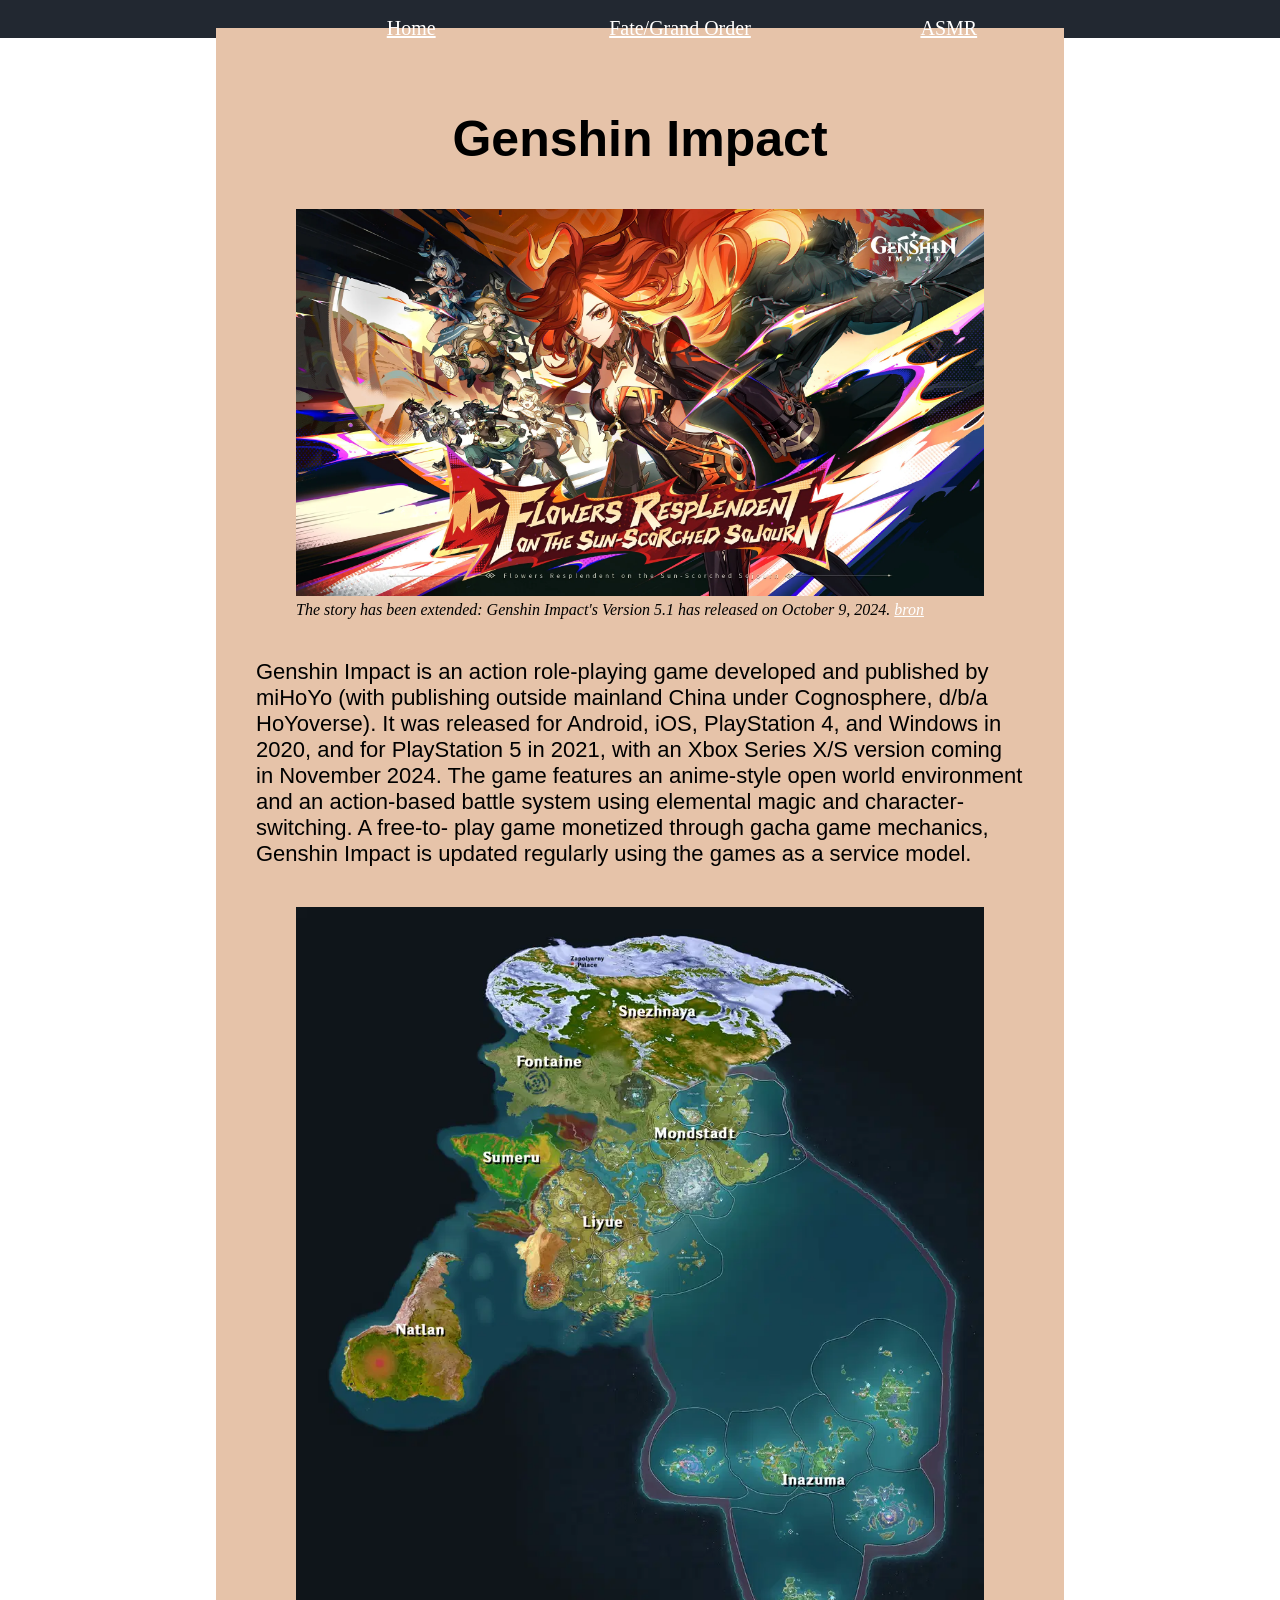
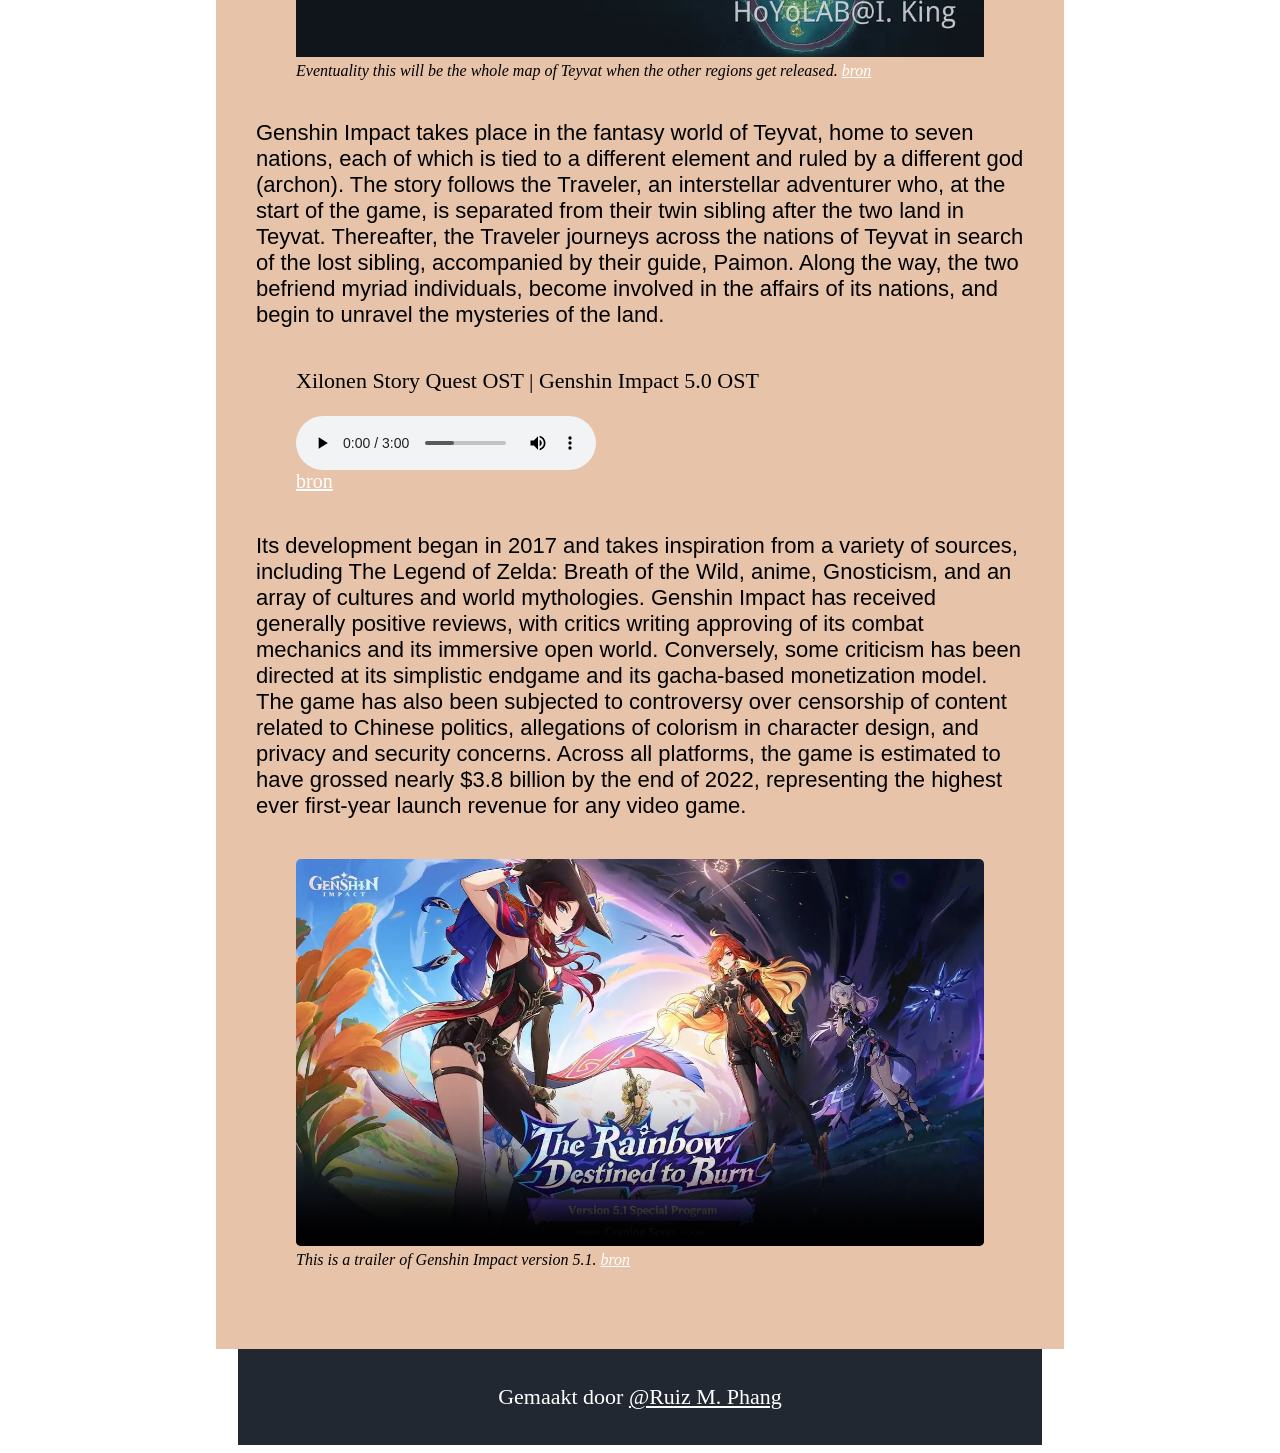
==== Intersection Observer/index.html @ 7a112591 "opdracht 1 copy & xp to rem" ====
<!DOCTYPE html>
<html>
<html lang="en">
<head>
    <meta charset="UTF-8">
    <meta name="viewport" content="width=device-width, initial-scale=1.0">
    <link rel="stylesheet" href="css/style.css">
    <title>Genshin Impact</title>
</head>
<body>
    <header class="header">
        <nav class="header__nav">
            <ul class="nav__list">
                <li class="list__item--next-page"><a href="index.html" id="hoofdlink">Home</a></li>
                <li class="list__item--next-page"><a href="Fate GO.html" id="hoofdlink">Fate/Grand Order</a></li>
                <li class="list__item--next-page"><a href="ASMR.html" id="hoofdlink">ASMR</a></li>
            </ul>
        </nav>
    </header>
    <article>
        <h1 class="title">Genshin Impact</h1>
        <figure>
            <img src="Afbeeldingen/Genshin Impact Banner 2024.webp" alt="Genshin Impact 5.1 update">
            <figcaption>The story has been extended: Genshin Impact's Version 5.1 has released on October 9, 2024. <a
                    href="https://genshin.hoyoverse.com/en/"
                    target="_blank" rel="noopener noreferrer">bron</a></figcaption>
        </figure>
        <p class="eerste">
            Genshin Impact is an action role-playing game developed and
            published by miHoYo (with publishing outside mainland China
            under Cognosphere, d/b/a HoYoverse). It was released for
            Android, iOS, PlayStation 4, and Windows in 2020, and for
            PlayStation 5 in 2021, with an Xbox Series X/S version
            coming in November 2024. The game features an anime-style
            open world environment and an action-based battle system
            using elemental magic and character-switching. A free-to-
            play game monetized through gacha game mechanics, Genshin
            Impact is updated regularly using the games as a service
            model.
        </p>
        <figure>
            <img src="Afbeeldingen/Teyvat map.webp" alt="Map van Teyvat">
            <figcaption>Eventuality this will be the whole map of Teyvat when the other regions get released. <a
                    href="https://upload-os-bbs.hoyolab.com/upload/2022/03/24/17009971/4f65bdbe9a69a3a64ff60634858b6cda_2842106452185697547.png?x-oss-process=image%2Fresize%2Cs_1000%2Fauto-orient%2C0%2Finterlace%2C1%2Fformat%2Cwebp%2Fquality%2Cq_70"
                    target="_blank" rel="noopener noreferrer">bron</a></figcaption>
        </figure>
        <p class="tweede">
            Genshin Impact takes place in the fantasy world of Teyvat,
            home to seven nations, each of which is tied to a different
            element and ruled by a different god (archon). The story
            follows the Traveler, an interstellar adventurer who, at the
            start of the game, is separated from their twin sibling after
            the two land in Teyvat. Thereafter, the Traveler journeys
            across the nations of Teyvat in search of the lost sibling,
            accompanied by their guide, Paimon. Along the way, the two
            befriend myriad individuals, become involved in the affairs of
            its nations, and begin to unravel the mysteries of the land.
        </p>
        <figure>
            <p>Xilonen Story Quest OST | Genshin Impact 5.0 OST</p>
            <audio controls>
                <source src="Audio/xilonen-story-quest-ost-genshin-impact-50-ost.mp3" type="audio/mpeg">
            </audio>
            <a href="https://youtu.be/CQMP9WpCx2w?feature=shared" target="_blank" rel="noopener noreferrer">bron</a>
        </figure>
        <p class="derde">
            Its development began in 2017 and takes inspiration from a
            variety of sources, including The Legend of Zelda: Breath of
            the Wild, anime, Gnosticism, and an array of cultures and world
            mythologies. Genshin Impact has received generally positive
            reviews, with critics writing approving of its combat mechanics
            and its immersive open world. Conversely, some criticism has been
            directed at its simplistic endgame and its gacha-based
            monetization model. The game has also been subjected to
            controversy over censorship of content related to Chinese politics,
            allegations of colorism in character design, and privacy and
            security concerns. Across all platforms, the game is estimated to
            have grossed nearly $3.8 billion by the end of 2022, representing
            the highest ever first-year launch revenue for any video game.
        </p>
        <figure>
            <video poster="Afbeeldingen/maxresdefault.webp" src="video/Genshin Impact version 5.1 trailer.mp4"
                controls></video>
            <figcaption>This is a trailer of Genshin Impact version 5.1. <a href="https://youtu.be/yJ-tllvBvmI"
                    target="_blank" rel="noopener noreferrer">bron</a></figcaption>
        </figure>
    </article>
    <footer>
        <p>
            Gemaakt door <a class="link" href="https://www.linkedin.com/in/ruiz-phang-8115972ba/" target="_blank">@Ruiz
                M. Phang</a>
        </p>
    </footer>
</body>
</html>
---- Intersection Observer/css/style.css ----
/* var */

:root{
    --color_white: white ;
    --color_red: red ;
    --button_enabled: black;
    --button_disabled: rgb(88, 88, 88);
}

/* Reset css */

*, *::before, *::after {
     margin: 0;
     padding: 0;
     box-sizing: border-box;
    }
    
    html, body {
     min-height: 100vh;
    }
    html {
    font-size: 62.5%; /* font is 10px */
     scroll-behavior: smooth;
    }
    
    img{
     max-width: 100%;
    height: auto;
    }

/* style van webpagina */

.header {
    margin: -1rem;
    display: flex;
    justify-self: stretch;
    /* width: 66.6vw; */
    background-color: #222831;
    color: #ffffff;
    align-items: center;
    height: 4rem;
}

.header__nav {
    margin-top: -2rem;
    justify-content: stretch;
}

h1{
    font-size: 250%;
}

p{
    font-size: 110%;
}

figure{
    margin-top: 40px;
    margin-bottom: 40px;
    justify-content: center;
    align-items: center;
}

#asmr_map{
    width: 900px;
}

#fgo_combat{

}

figcaption{
    font-size: 80%;
    font-style: italic;
}

audio{
    display: block;
    margin-top: 20px;
}

video{
    width: 100%;
    border-radius: 5px;
}

nav{
    width: 60vw;
    height: 100%;
    margin: 0 auto;
}

li{
    width: 100%;
    height: 100%;
    display: flex;
    align-items: center;
    justify-content: center;
}

li:hover{
    cursor: pointer;
}

ul{
    display: flex;
    list-style: none;
    height: 100%;
    width: 100%;
    align-items: center;
    justify-content: space-evenly;
    gap: 5%;
}

a{
    color: #ffffff;
}

img{
    max-width: 100%;
    transition: 0.2s transform;
    align-items: center;
    justify-items: center;
}

img:hover{
    cursor: pointer;
    transform: scale(1.05);
}

body{
    font-size: 20px;
    background-image: url(https://i.pinimg.com/originals/78/69/45/7869459a488917aef60594876a7ef13b.png);
    background-size: cover;
    background-repeat: no-repeat;
}

.title{
    text-align: center;
    font-family: 'Franklin Gothic Medium', 'Arial Narrow', Arial, sans-serif;
}

.eerste{
    text-align: left;
    font-family: 'Lucida Sans', 'Lucida Sans Regular', 'Lucida Grande', 'Lucida Sans Unicode', Geneva, Verdana, sans-serif;
}

.tweede{
    text-align: left;
    font-family: 'Lucida Sans', 'Lucida Sans Regular', 'Lucida Grande', 'Lucida Sans Unicode', Geneva, Verdana, sans-serif;
}

.derde{
    text-align: left;
    font-family: 'Lucida Sans', 'Lucida Sans Regular', 'Lucida Grande', 'Lucida Sans Unicode', Geneva, Verdana, sans-serif;
}

figcaption:last-of-type{
    margin-bottom: 0;
}

article{
    width: 60vw;
    background: #e6c3a9;
    margin: 0 auto;
    padding: 40px;
}

header{

}

footer{
    background-color: #222831;
    height: 60px;
    padding: 18px;
    width: 60vw;
    margin: 0 auto;
    display: flex;
    align-items: center;
    justify-content: center;
    color: #ffffff;
    margin-left: 25;
}

footer > p > a{
    color: #ffffff;
    margin-left: 25;
}

@media screen and (max-wifth:1000px) {
    article{
        width: 80vw;
    }
    footer > p > a{
        width: 80vw;
    }
    img:hover{
        transform: none;
    }
}

@media screen and (max-wifth:600px) {
    body{
        font-size: 16px;
    }
    article{
        width: 100vw;
        padding: 20px;
    }
    h1{
        font-size: 180%;
    }
    footer > p > a{
        width: 100vw;
    }
}
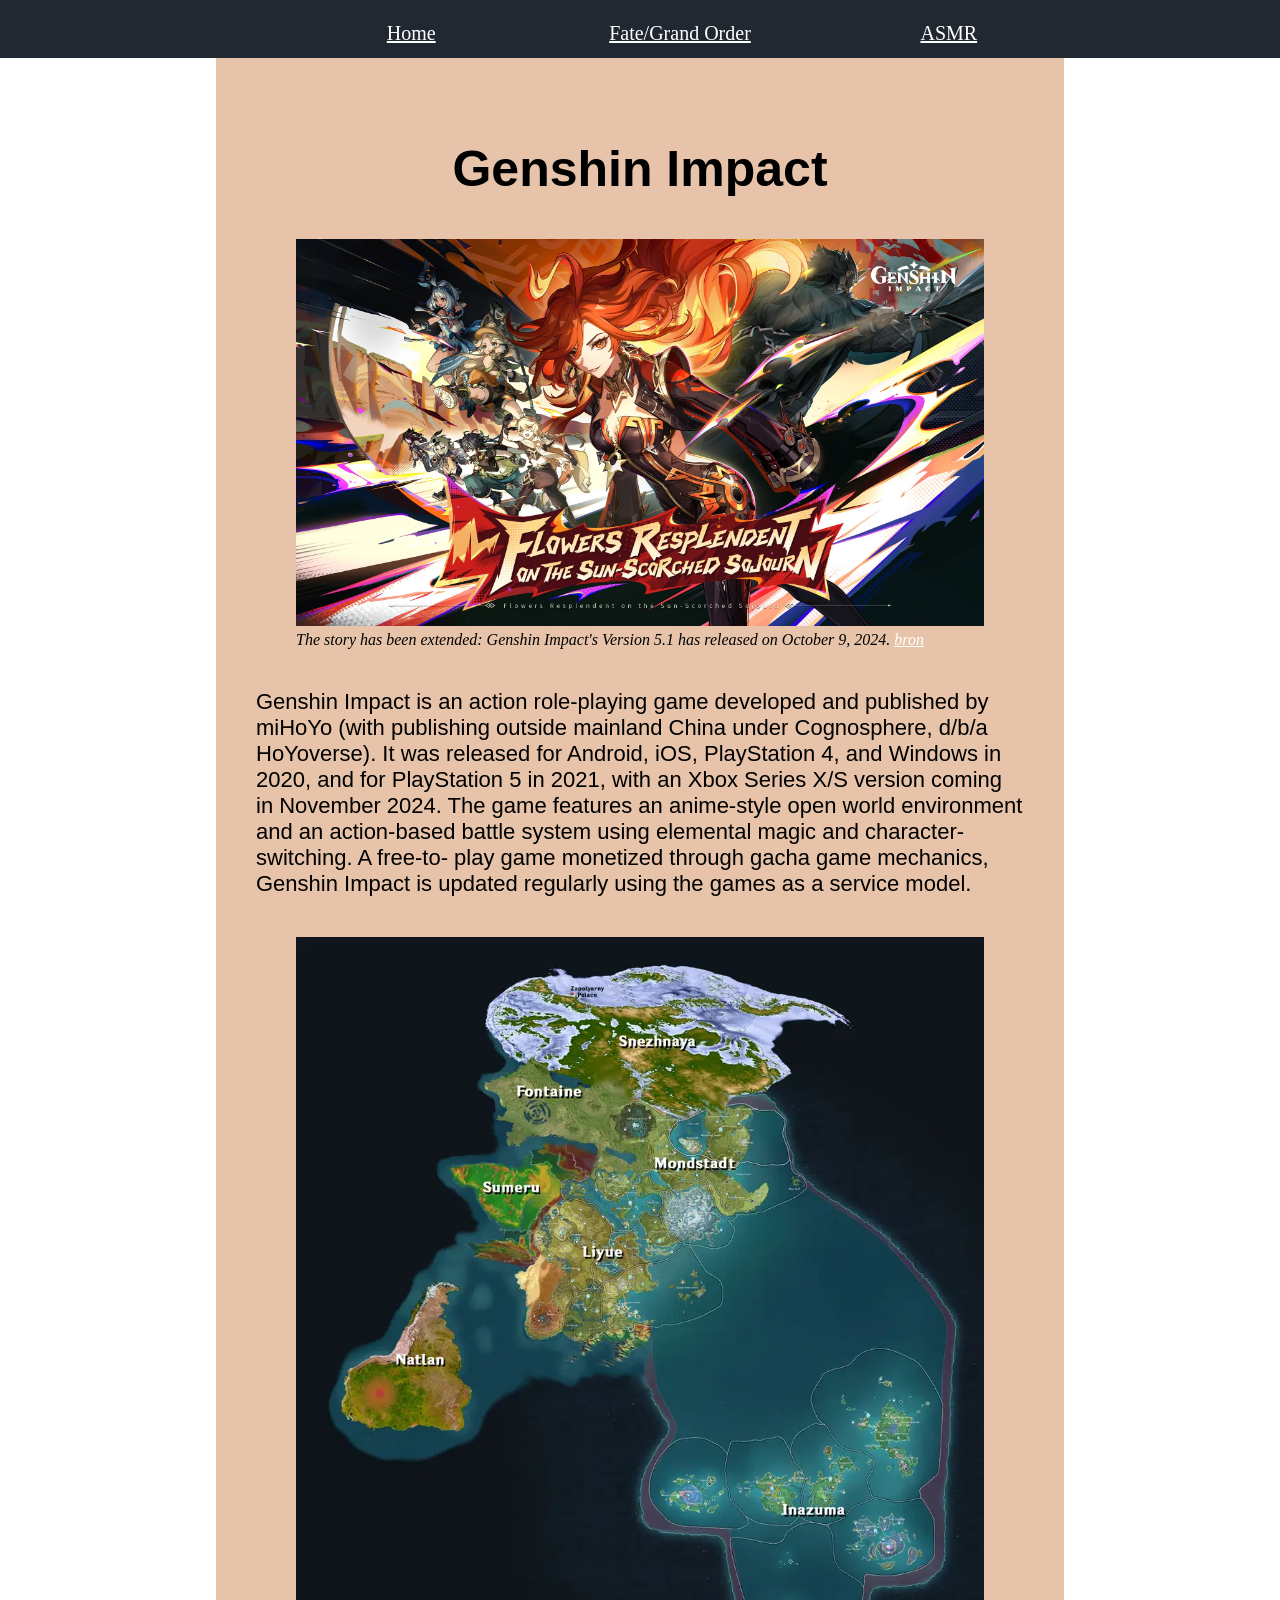
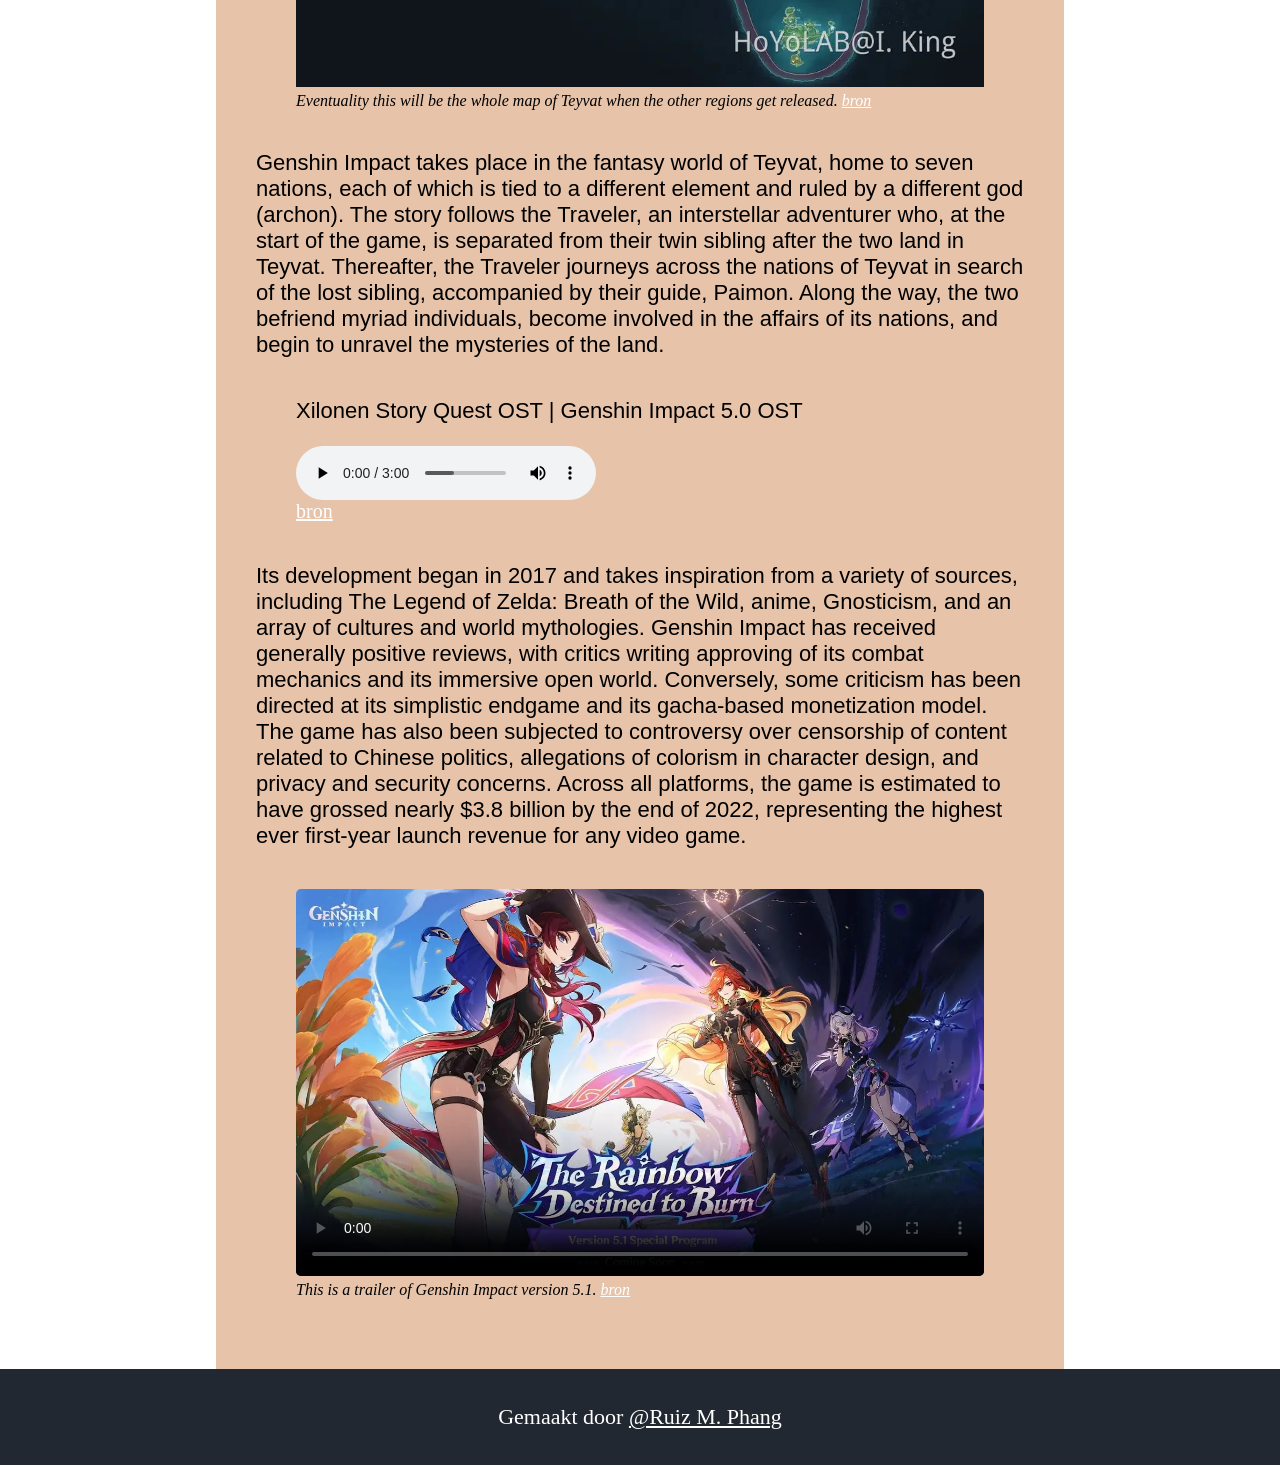
==== commit 69fdf93d: "rem & alle ditje en datjes" ====
--- a/Intersection Observer/index.html
+++ b/Intersection Observer/index.html
@@ -17,15 +17,15 @@
             </ul>
         </nav>
     </header>
-    <article>
-        <h1 class="title">Genshin Impact</h1>
+    <article class="article">
+        <h1 class="article__title">Genshin Impact</h1>
         <figure>
             <img src="Afbeeldingen/Genshin Impact Banner 2024.webp" alt="Genshin Impact 5.1 update">
             <figcaption>The story has been extended: Genshin Impact's Version 5.1 has released on October 9, 2024. <a
                     href="https://genshin.hoyoverse.com/en/"
                     target="_blank" rel="noopener noreferrer">bron</a></figcaption>
         </figure>
-        <p class="eerste">
+        <p class="article__eerste-tekst">
             Genshin Impact is an action role-playing game developed and
             published by miHoYo (with publishing outside mainland China
             under Cognosphere, d/b/a HoYoverse). It was released for
@@ -44,7 +44,7 @@
                     href="https://upload-os-bbs.hoyolab.com/upload/2022/03/24/17009971/4f65bdbe9a69a3a64ff60634858b6cda_2842106452185697547.png?x-oss-process=image%2Fresize%2Cs_1000%2Fauto-orient%2C0%2Finterlace%2C1%2Fformat%2Cwebp%2Fquality%2Cq_70"
                     target="_blank" rel="noopener noreferrer">bron</a></figcaption>
         </figure>
-        <p class="tweede">
+        <p class="article__tweede-tekst">
             Genshin Impact takes place in the fantasy world of Teyvat,
             home to seven nations, each of which is tied to a different
             element and ruled by a different god (archon). The story
@@ -57,13 +57,13 @@
             its nations, and begin to unravel the mysteries of the land.
         </p>
         <figure>
-            <p>Xilonen Story Quest OST | Genshin Impact 5.0 OST</p>
+            <p class="article__tweede-tekst">Xilonen Story Quest OST | Genshin Impact 5.0 OST</p>
             <audio controls>
                 <source src="Audio/xilonen-story-quest-ost-genshin-impact-50-ost.mp3" type="audio/mpeg">
             </audio>
             <a href="https://youtu.be/CQMP9WpCx2w?feature=shared" target="_blank" rel="noopener noreferrer">bron</a>
         </figure>
-        <p class="derde">
+        <p class="article__derde-tekst">
             Its development began in 2017 and takes inspiration from a
             variety of sources, including The Legend of Zelda: Breath of
             the Wild, anime, Gnosticism, and an array of cultures and world
@@ -85,9 +85,9 @@
                     target="_blank" rel="noopener noreferrer">bron</a></figcaption>
         </figure>
     </article>
-    <footer>
-        <p>
-            Gemaakt door <a class="link" href="https://www.linkedin.com/in/ruiz-phang-8115972ba/" target="_blank">@Ruiz
+    <footer class="footer">
+        <p class="footer__credits">
+            Gemaakt door <a class="credits__link--linkedin" href="https://www.linkedin.com/in/ruiz-phang-8115972ba/" target="_blank">@Ruiz
                 M. Phang</a>
         </p>
     </footer>
--- a/Intersection Observer/css/style.css
+++ b/Intersection Observer/css/style.css
@@ -38,15 +38,15 @@
     background-color: #222831;
     color: #ffffff;
     align-items: center;
-    height: 4rem;
+    height: 6rem;
 }
 
 .header__nav {
-    margin-top: -2rem;
+    margin-top: -3rem;
     justify-content: stretch;
 }
 
-h1{
+.article__title {
     font-size: 250%;
 }
 
@@ -55,14 +55,14 @@
 }
 
 figure{
-    margin-top: 40px;
-    margin-bottom: 40px;
+    margin-top: 4rem;
+    margin-bottom: 4rem;
     justify-content: center;
     align-items: center;
 }
 
 #asmr_map{
-    width: 900px;
+    width: 90rem;
 }
 
 #fgo_combat{
@@ -76,12 +76,12 @@
 
 audio{
     display: block;
-    margin-top: 20px;
+    margin-top: 2rem;
 }
 
 video{
     width: 100%;
-    border-radius: 5px;
+    border-radius: 0.5rem;
 }
 
 nav{
@@ -129,28 +129,28 @@
 }
 
 body{
-    font-size: 20px;
+    font-size: 2rem;
     background-image: url(https://i.pinimg.com/originals/78/69/45/7869459a488917aef60594876a7ef13b.png);
     background-size: cover;
     background-repeat: no-repeat;
 }
 
-.title{
+.article__title{
     text-align: center;
     font-family: 'Franklin Gothic Medium', 'Arial Narrow', Arial, sans-serif;
 }
 
-.eerste{
+.article__eerste-tekst{
     text-align: left;
     font-family: 'Lucida Sans', 'Lucida Sans Regular', 'Lucida Grande', 'Lucida Sans Unicode', Geneva, Verdana, sans-serif;
 }
 
-.tweede{
+.article__tweede-tekst{
     text-align: left;
     font-family: 'Lucida Sans', 'Lucida Sans Regular', 'Lucida Grande', 'Lucida Sans Unicode', Geneva, Verdana, sans-serif;
 }
 
-.derde{
+.article__derde-tekst{
     text-align: left;
     font-family: 'Lucida Sans', 'Lucida Sans Regular', 'Lucida Grande', 'Lucida Sans Unicode', Geneva, Verdana, sans-serif;
 }
@@ -159,26 +159,23 @@
     margin-bottom: 0;
 }
 
-article{
+.article {
     width: 60vw;
     background: #e6c3a9;
     margin: 0 auto;
-    padding: 40px;
-}
-
-header{
-
-}
-
-footer{
+    padding: 4rem;
+    margin-top: 1rem;
+}
+
+.footer{
     background-color: #222831;
-    height: 60px;
-    padding: 18px;
-    width: 60vw;
-    margin: 0 auto;
+    height: 6rem;
+    padding: 1.8rem;
+    margin: -1rem;
     display: flex;
     align-items: center;
     justify-content: center;
+    justify-self: stretch;
     color: #ffffff;
     margin-left: 25;
 }
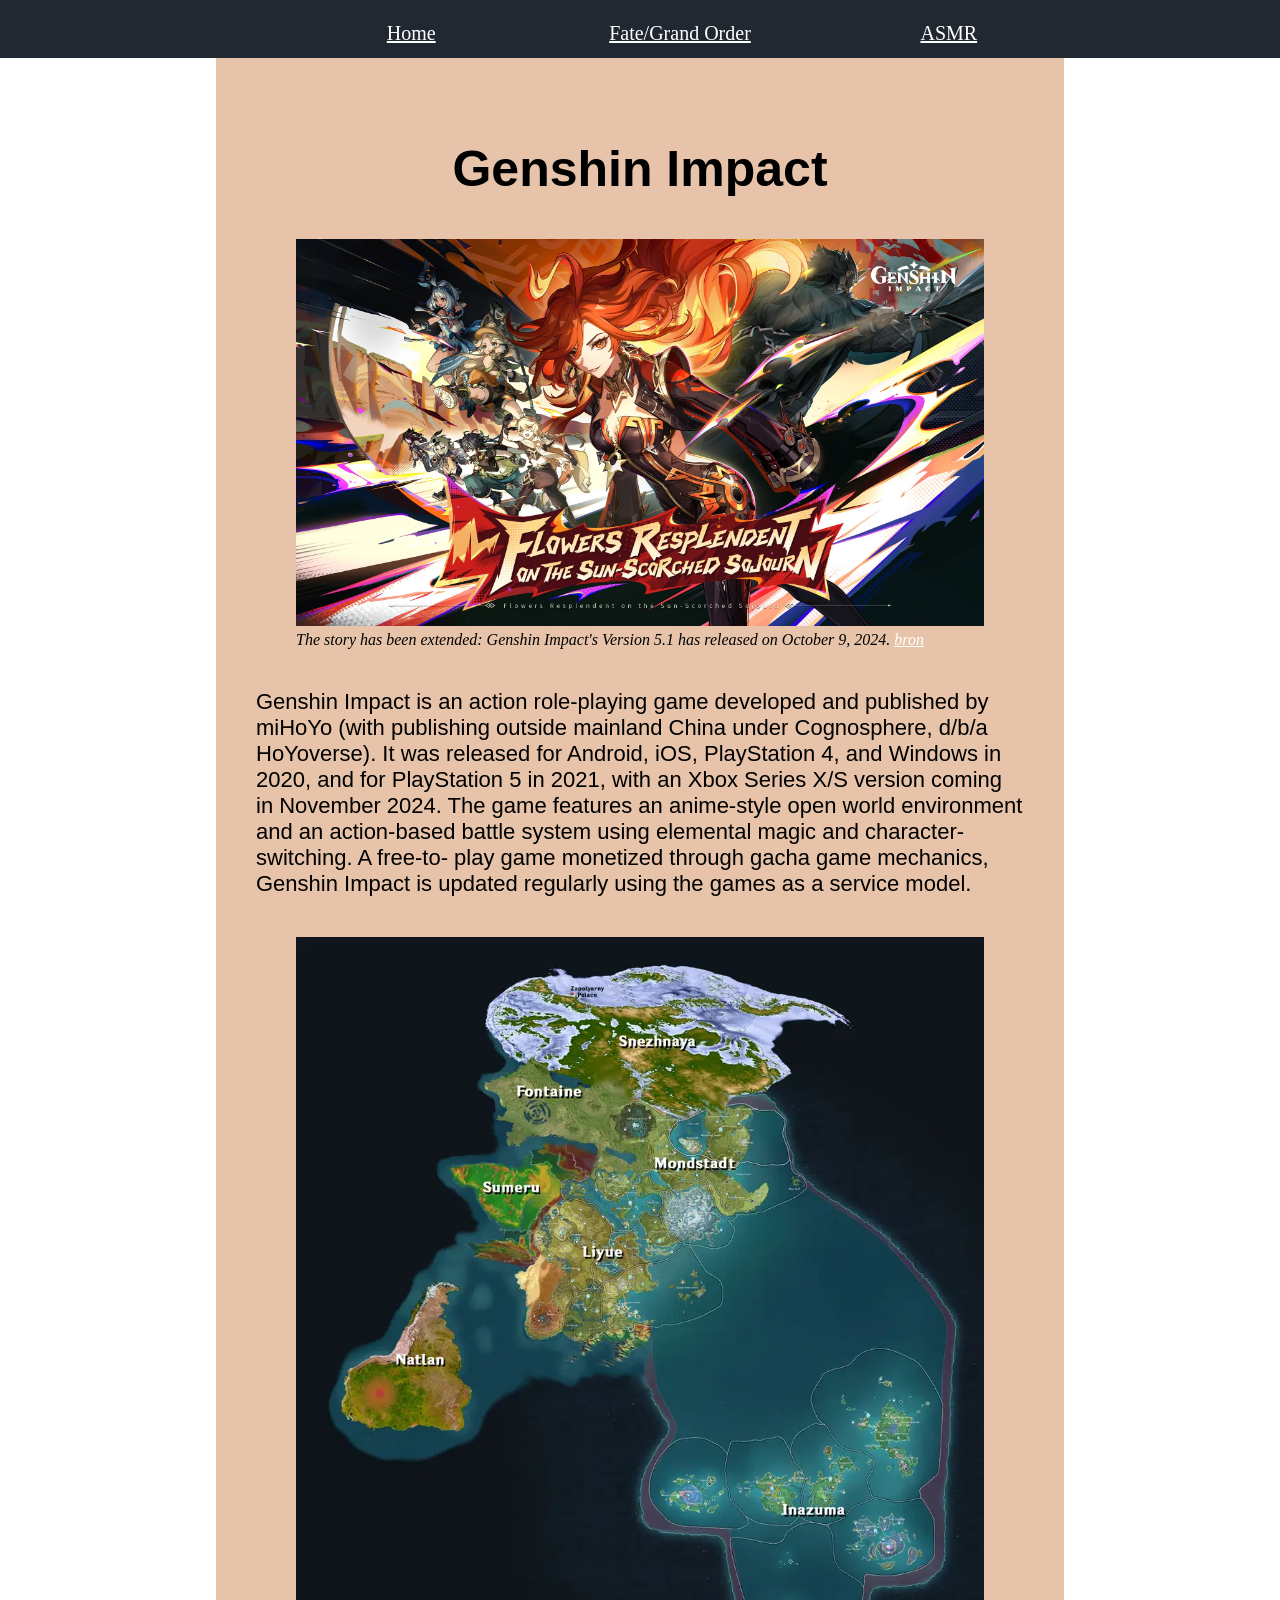
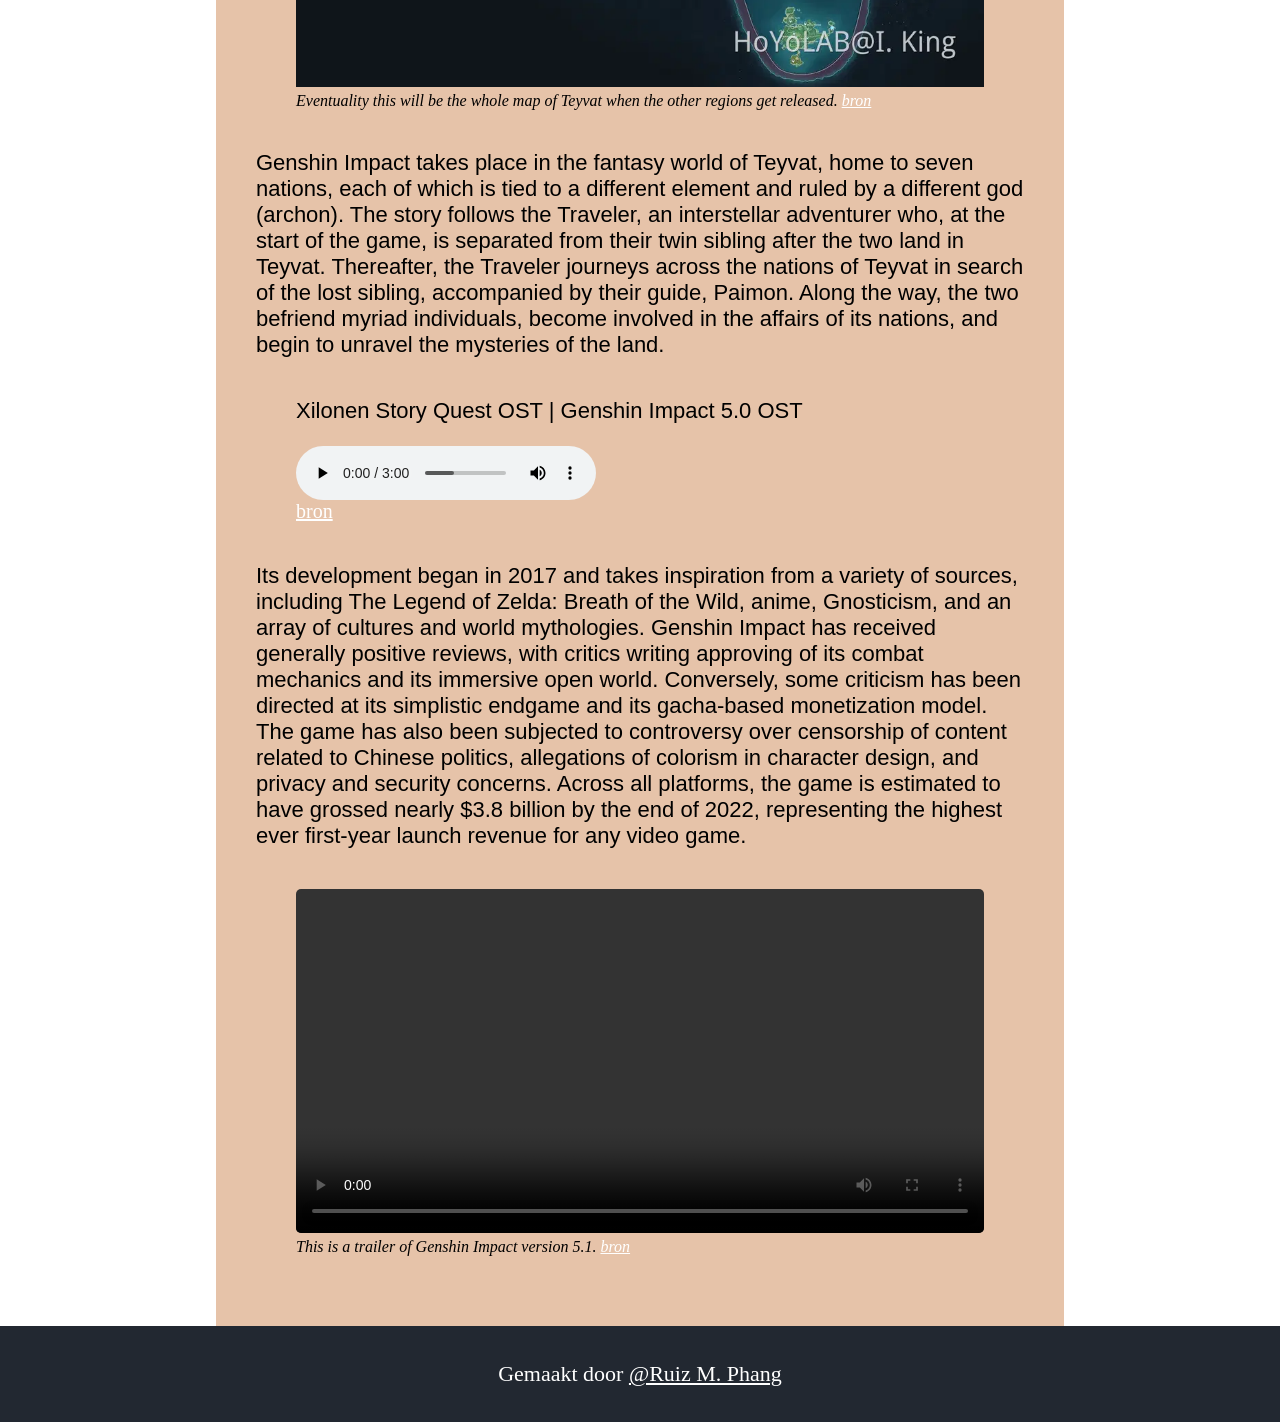
==== commit 42f0896f: "BEM_feedback" ====
--- a/Intersection Observer/index.html
+++ b/Intersection Observer/index.html
@@ -5,9 +5,10 @@
     <meta charset="UTF-8">
     <meta name="viewport" content="width=device-width, initial-scale=1.0">
     <link rel="stylesheet" href="css/style.css">
+    <script src="js/main.js" defer></script>
     <title>Genshin Impact</title>
 </head>
-<body>
+<body id="scrollArea">
     <header class="header">
         <nav class="header__nav">
             <ul class="nav__list">
@@ -20,7 +21,7 @@
     <article class="article">
         <h1 class="article__title">Genshin Impact</h1>
         <figure>
-            <img src="Afbeeldingen/Genshin Impact Banner 2024.webp" alt="Genshin Impact 5.1 update">
+            <img id="scrollArea" src="Afbeeldingen/Genshin Impact Banner 2024.webp" alt="Genshin Impact 5.1 update">
             <figcaption>The story has been extended: Genshin Impact's Version 5.1 has released on October 9, 2024. <a
                     href="https://genshin.hoyoverse.com/en/"
                     target="_blank" rel="noopener noreferrer">bron</a></figcaption>
@@ -58,7 +59,7 @@
         </p>
         <figure>
             <p class="article__tweede-tekst">Xilonen Story Quest OST | Genshin Impact 5.0 OST</p>
-            <audio controls>
+            <audio controls autoplay>
                 <source src="Audio/xilonen-story-quest-ost-genshin-impact-50-ost.mp3" type="audio/mpeg">
             </audio>
             <a href="https://youtu.be/CQMP9WpCx2w?feature=shared" target="_blank" rel="noopener noreferrer">bron</a>
@@ -79,8 +80,8 @@
             the highest ever first-year launch revenue for any video game.
         </p>
         <figure>
-            <video poster="Afbeeldingen/maxresdefault.webp" src="video/Genshin Impact version 5.1 trailer.mp4"
-                controls></video>
+            <video image-poster="Afbeeldingen/maxresdefault.webp" src="video/Genshin Impact version 5.1 trailer.mp4"
+                controls autoplay></video>
             <figcaption>This is a trailer of Genshin Impact version 5.1. <a href="https://youtu.be/yJ-tllvBvmI"
                     target="_blank" rel="noopener noreferrer">bron</a></figcaption>
         </figure>
